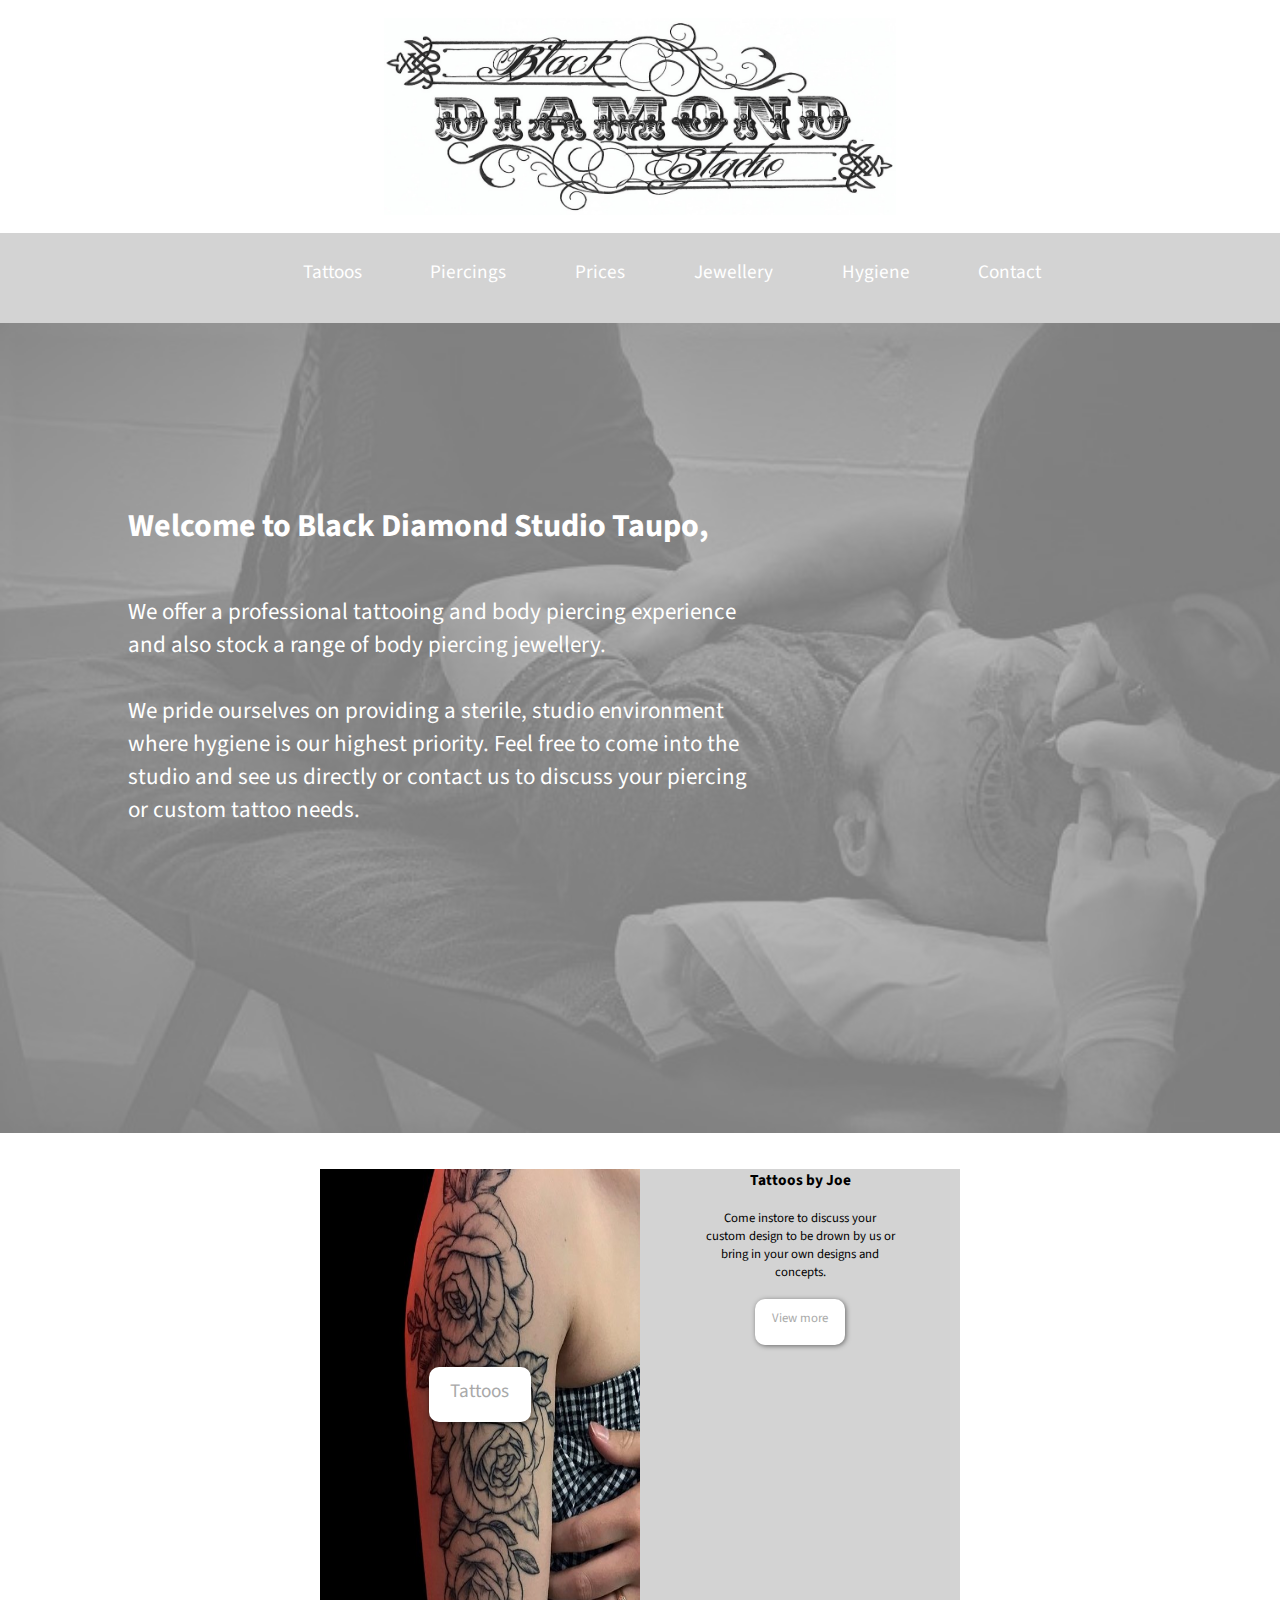
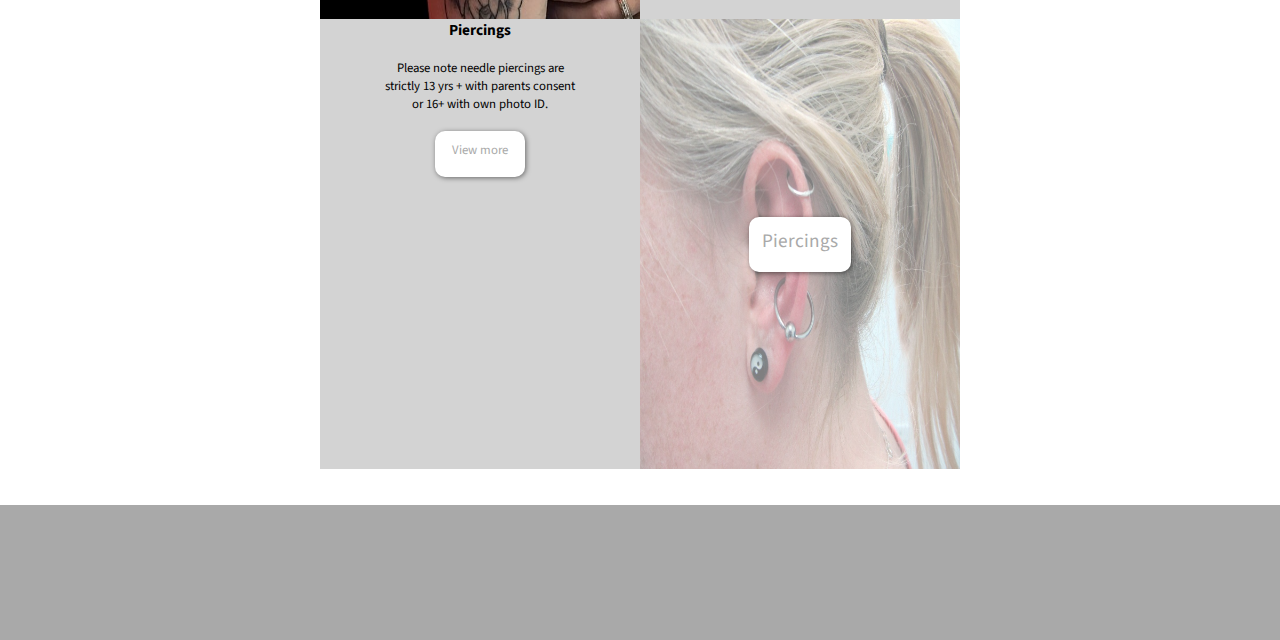
==== index.html @ 7707bf23 "black-diamond" ====
<!DOCTYPE html>
<html lang="en">
<head>
    <meta charset="UTF-8">
    <meta name="viewport" content="width=device-width, initial-scale=1.0">
    <meta http-equiv="X-UA-Compatible" content="ie=edge">
    <link rel="stylesheet" href="styles.css">
    <link href="https://fonts.googleapis.com/css?family=Source+Sans+Pro:400,700,900&display=swap" rel="stylesheet">
    <title>Black Diamond Tattoo</title>
</head>
<body>
    <div class="logo">
        <img src="images/blackDiamondLogo.png" alt="Black Diamond Tattoo">
    </div>

    <div class="main-nav">
        <ul>
            <li>
                <a href="tattoos.html">Tattoos</a>
                <a href="piercings.html">Piercings</a>
                <a href="prices.html">Prices</a>
                <a href="jewellery.html">Jewellery</a>
                <a href="hygiene.html">Hygiene</a>
                <a href="contact.html">Contact</a>
            </li>
        </ul>
    </div>

    <div class="homepage-blurb">
        <div class="blurb-div">
            <h1>
                    Welcome to Black Diamond Studio Taupo,<br><br>
            </h1>
            <p>
                    We offer a professional tattooing and body piercing experience
                    and also stock a range of body piercing jewellery.<br><br>                
                    We pride ourselves on providing a sterile, studio environment where hygiene is our highest priority.
                    Feel free to come into the studio and see us directly
                    or contact us to discuss your piercing or custom tattoo needs.      
            </p>
        </div>
    </div>

    <div class="tattoo-info">        
        <img class="tattoo-photo" src="images/tattoo3.jpg" alt="Tattoos">     
        <div class="hp-button" id="tat-button">
                <a href="tattoos.html">Tattoos</a>
        </div>   
        <div class="blurb">
                <h1>Tattoos by Joe</h1><br>
                Come instore to discuss your custom design to be drown by us
                or bring in your own designs and concepts.
                <div class="blurb-button">
                    <a href="tattoos.html">View more</a>  
                </div>
        </div>
    </div>
   

    <div class="piercing-info">
            <div class="blurb">
                    <h1>Piercings</h1><br>
                    Please note needle piercings are strictly 13 yrs + with parents consent
                    or 16+ with own photo ID.
                    <div class="blurb-button">
                      <a href="piercings.html">View more</a>  
                    </div>
            </div>
            <img class="piercing-photo"src="images/piercing1.jpg" alt="Piercings">             
            <div class="hp-button" id="piercing-button">
                    <a href="piercings.html">Piercings</a>
            </div>       
    </div>

    
    

    <div class="footer">

    </div>    
</body>
</html>
---- styles.css ----
*{
    padding: 0;
    margin: 0;
}

.logo{
    width: 100%;
}

.logo img{
    width: 40vw;
    display: block;
    margin: auto;
    padding: 2vh 0;
}

.main-nav{
    width: 100%;
    height: 10vh;
    background-color: lightgray;
}

.main-nav ul{
    list-style: none;
}

.main-nav ul li{
    font-size: 1.5vw;
    padding-top: 2.8vh;
    text-align: center;
}

.main-nav ul li a{
    text-decoration: none;
    color: white;
    padding-left: 5vw;
    font-family: 'Source Sans Pro', sans-serif;
}

.homepage-blurb{
    background-color: black;     
    background-image: url(images/hero-image3-bw3.jpg);   
    background-repeat: no-repeat;
    background-size: cover;
    height: 90vh;
    overflow: hidden;
    opacity: 0.5;
    align-items: center;
}

.homepage-blurb p{
    color: white;
    padding-left: 10vw;
    font-size: 1.8vw;
    font-family: 'Source Sans Pro', sans-serif;
}

.homepage-blurb h1{
    color: white;
    padding-left: 10vw;
    font-size: 2.5;
    font-family: 'Source Sans Pro', sans-serif, bold;
}

.blurb-div{
    width: 60vw;
    padding-top: 20vh;
}

.tattoo-info{
    display: grid;
    grid-template-columns: 50% 50%;
    grid-template-rows: 100%;
    grid-template-areas: 
        "tattoo-photo blurb";
    width: 50vw;
    height: 50vh;
    margin: auto;
    padding-top: 4vh;
}

#tat-button{
    grid-area: tattoo-photo;
    position: relative;
    margin: auto;
}

.tattoo-photo{
    grid-area: tattoo-photo;
    width: 100%;
    height: 100%;
}

.blurb{
    grid-area: blurb;
    font-size: 1vw;
    font-family: 'Source Sans Pro', sans-serif;
    background-color: lightgray;
    text-align: center;
    height: 100%;
    padding: 0 5vw;
}

.piercing-info{
    display: grid;
    grid-template-columns: 50% 50%;
    grid-template-rows: 100%;
    grid-template-areas: 
        "blurb piercing-photo";
    width: 50vw;
    height: 50vh;
    margin: auto;
    padding-bottom: 4vh;
}

#piercing-button{
    grid-area: piercing-photo;
}

.piercing-photo{
    grid-area: piercing-photo;
    width: 100%;
    height: 100%;    
    opacity: 0.5;
}

.blurb{
    grid-area: blurb;
}

.blurb h1{
    font-size: 1.2vw;    
    font-family: 'Source Sans Pro', sans-serif, bold;
}

.hp-button{
    background-color: white;
    text-align: center;
    width: 8vw;
    height: 5vh;
    margin: 2vh auto;
    font-size: 1.5vw;    
    padding-top: 1.1vh;
    border-radius: 10px;
    box-shadow: 1px 1px 5px rgba(0,0,0,.5);    
    position: relative;
    margin: auto;
}

.hp-button a{    
    text-decoration: none;
    color: darkgray;    
    font-family: 'Source Sans Pro', sans-serif, bold;
}

.blurb-button{
    background-color: white;
    text-align: center;
    width: 7vw;
    height: 4vh;
    margin: 2vh auto;
    font-size: 1vw;    
    padding-top: 1.1vh;
    border-radius: 10px;
    box-shadow: 1px 1px 5px rgba(0,0,0,.5);
}

.blurb-button a{
    text-decoration: none;
    color: darkgray;
}

.footer{
    width: 100%;
    height: 15vh;
    background-color: darkgray;
}

.navigation-container{
    display: grid;
    grid-template-columns: repeat(12, [col] 1fr);
    grid-template-rows: repeat(1, [row] 1fr);
}

.logo-nav{
    grid-column: col 5/ span 4;
    width: 30vw;
    height: auto;
    grid-row: row;
}

.tattoos-nav{
    grid-column: col 2/ span 1;
    grid-row: row;
}

.piercings-nav{
    grid-column: col 3/ span 1;
    grid-row: row;
}

.prices-nav{
    grid-column: col 4/ span 1;
    grid-row: row;
}

.jewellery-nav{
    grid-column: col 9/ span 1;
    grid-row: row;
}

.hygiene-nav{
    grid-column: col 10/ span 1;
    grid-row: row;
}

.contact-nav{
    grid-column: col 11/ span 1;
    grid-row: row;
}
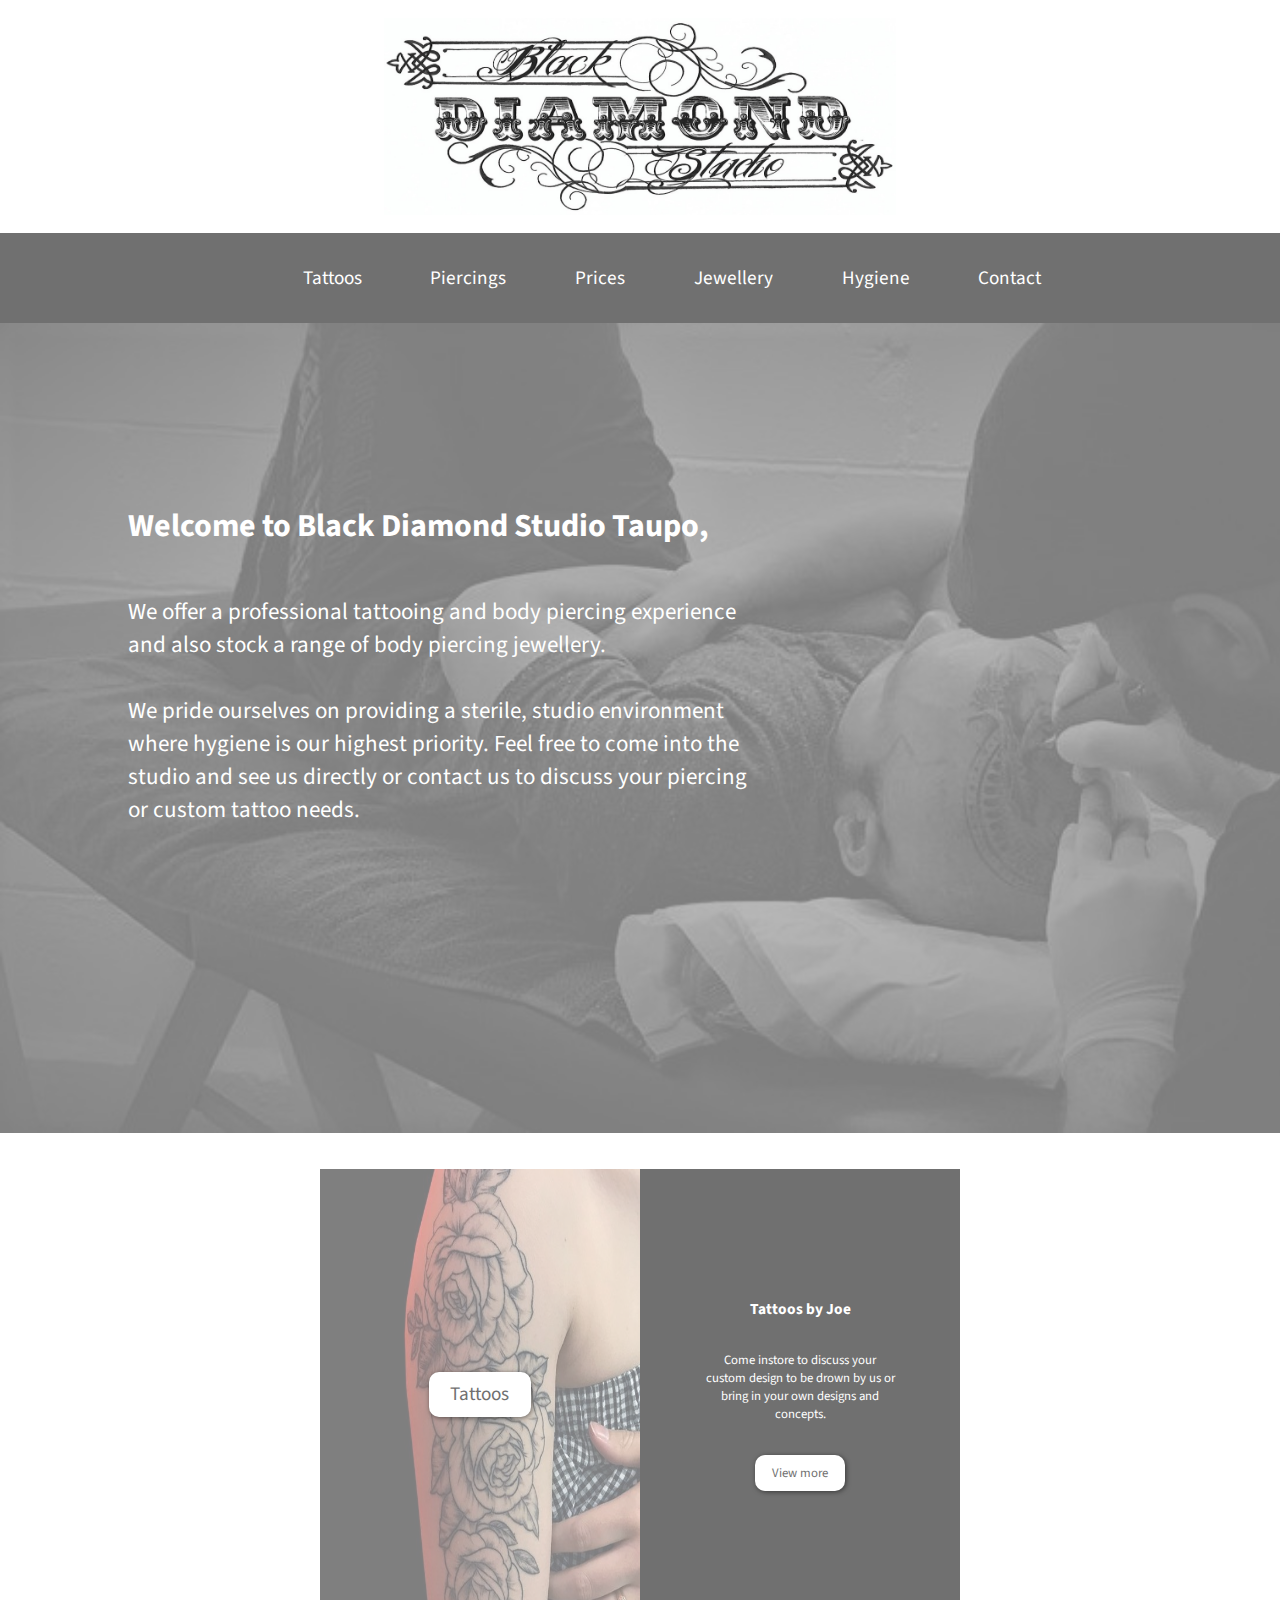
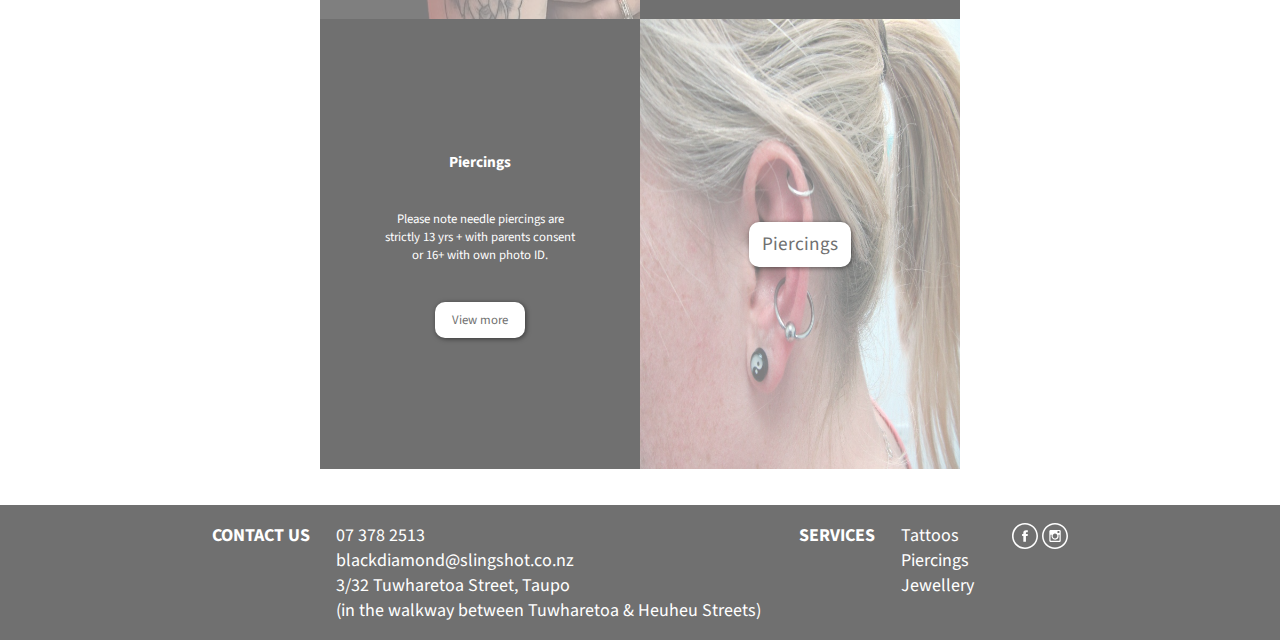
==== commit 1d4e8811: "BlackDiamond" ====
--- a/index.html
+++ b/index.html
@@ -44,27 +44,31 @@
     <div class="tattoo-info">        
         <img class="tattoo-photo" src="images/tattoo3.jpg" alt="Tattoos">     
         <div class="hp-button" id="tat-button">
-                <a href="tattoos.html">Tattoos</a>
+            <a href="tattoos.html">Tattoos</a>
         </div>   
         <div class="blurb">
-                <h1>Tattoos by Joe</h1><br>
-                Come instore to discuss your custom design to be drown by us
-                or bring in your own designs and concepts.
+            <div class="contents">
+                <h1>Tattoos by Joe</h1>
+                <p>Come instore to discuss your custom design to be drown by us
+                or bring in your own designs and concepts.</p>
                 <div class="blurb-button">
                     <a href="tattoos.html">View more</a>  
                 </div>
+            </div>
         </div>
     </div>
    
 
     <div class="piercing-info">
             <div class="blurb">
-                    <h1>Piercings</h1><br>
-                    Please note needle piercings are strictly 13 yrs + with parents consent
-                    or 16+ with own photo ID.
+                <div class="contents">
+                    <h1>Piercings</h1>
+                    <p>Please note needle piercings are strictly 13 yrs + with parents consent
+                    or 16+ with own photo ID.</p>
                     <div class="blurb-button">
                       <a href="piercings.html">View more</a>  
                     </div>
+                </div>
             </div>
             <img class="piercing-photo"src="images/piercing1.jpg" alt="Piercings">             
             <div class="hp-button" id="piercing-button">
@@ -72,11 +76,27 @@
             </div>       
     </div>
 
-    
-    
+    <div class="footer">
+        <div class="footer-contents">
+            <h1>CONTACT US</h1>
+            <p>
+                07 378 2513<br>
+                blackdiamond@slingshot.co.nz<br>
+                3/32 Tuwharetoa Street, Taupo<br>
+                (in the walkway between Tuwharetoa & Heuheu Streets)
+            </p>
+            <h1>SERVICES</h1>
+            <p>
+                <a href="tattoos.html">Tattoos</a><br>
+                <a href="piercings.html">Piercings</a><br>
+                <a href="jewellery.html">Jewellery</a><br>
+            </p>
+            <div class="icons">
+                <a href="https://www.facebook.com/blackdiamondtaupo/"><img src="images/facebook.svg" alt="Facebook"></a>
+                <img src="images/instagram.svg" alt="Instagram">
+            </div>
+        </div>
+    </div>
 
-    <div class="footer">
-
-    </div>    
 </body>
 </html>--- a/styles.css
+++ b/styles.css
@@ -2,6 +2,7 @@
     padding: 0;
     margin: 0;
 }
+/* Homepage */
 
 .logo{
     width: 100%;
@@ -17,7 +18,9 @@
 .main-nav{
     width: 100%;
     height: 10vh;
-    background-color: lightgray;
+    background-color: #707070;
+    display: grid;
+    place-items: center;
 }
 
 .main-nav ul{
@@ -26,7 +29,6 @@
 
 .main-nav ul li{
     font-size: 1.5vw;
-    padding-top: 2.8vh;
     text-align: center;
 }
 
@@ -81,24 +83,33 @@
 
 #tat-button{
     grid-area: tattoo-photo;
-    position: relative;
     margin: auto;
 }
 
 .tattoo-photo{
     grid-area: tattoo-photo;
     width: 100%;
-    height: 100%;
+    height: 100%;      
+    opacity: 0.5;
 }
 
 .blurb{
     grid-area: blurb;
     font-size: 1vw;
     font-family: 'Source Sans Pro', sans-serif;
-    background-color: lightgray;
-    text-align: center;
-    height: 100%;
-    padding: 0 5vw;
+    background-color:#707070;
+    color: white;
+    text-align: center;
+    height: 100%;
+    padding: 0 5vw;    
+    display: grid;
+    place-items: center;
+}
+
+.contents{
+    height: 50%;
+    display: grid;
+    place-items: center;
 }
 
 .piercing-info{
@@ -139,17 +150,18 @@
     width: 8vw;
     height: 5vh;
     margin: 2vh auto;
-    font-size: 1.5vw;    
-    padding-top: 1.1vh;
+    font-size: 1.5vw;   
     border-radius: 10px;
     box-shadow: 1px 1px 5px rgba(0,0,0,.5);    
     position: relative;
     margin: auto;
+    display: grid;
+    place-items: center;
 }
 
 .hp-button a{    
     text-decoration: none;
-    color: darkgray;    
+    color: #707070;    
     font-family: 'Source Sans Pro', sans-serif, bold;
 }
 
@@ -158,64 +170,243 @@
     text-align: center;
     width: 7vw;
     height: 4vh;
-    margin: 2vh auto;
+    margin: auto;
     font-size: 1vw;    
-    padding-top: 1.1vh;
     border-radius: 10px;
     box-shadow: 1px 1px 5px rgba(0,0,0,.5);
+    display: grid;
+    place-items: center;
 }
 
 .blurb-button a{
     text-decoration: none;
-    color: darkgray;
-}
-
-.footer{
+    color: #707070;
+}
+
+.page-logo{
+    width: 100%;
+}
+
+.page-logo img{
+    width: 30%;
+    display: block;
+    margin: auto;
+    padding: 2vh 0;
+}
+
+.page-nav{
+    width: 100%;
+    height: 8vh;
+    background-color: #F5F5F5;
+    box-shadow: 0 .1vh 1.5vh #707070;
+    display: grid;
+    place-items: center;
+    position: sticky;
+    top: 0;
+}
+
+.page-nav ul{
+    list-style: none;
+}
+
+.page-nav ul li{
+    font-size: 1.2vw;
+    text-align: center;
+}
+
+.page-nav ul li a{
+    text-decoration: none;
+    color: #707070;
+    padding-left: 2.5vw;
+    padding-right: 2.5vw;
+    font-family: 'Source Sans Pro', sans-serif;
+}
+
+/* Tattoos and Piercings Page */
+
+.pages-blurb{
+    width: 100%;
+    height: 100%;
+    background-color: #E2E2E2;
+    text-align: center;
+    margin-top: 5vh;
+}
+
+.pages-blurb h1{
+    font-size: 5vh;
+    font-family: 'Source Sans Pro', sans-serif, bold;
+    padding-bottom: 2vh;
+    padding-top: 4vh;
+    color: #707070;
+}
+
+.pages-blurb p{
+    font-size: 2.5vh;
+    font-family: 'Source Sans Pro', sans-serif;
+    padding-bottom: 5vh;    
+    color: #707070;
+}
+
+.photo-grid{
+    height: 100vh;
+    width: 80vw;
+    margin: auto;
+    display: flex;
+    flex-direction: row;
+    flex-wrap: wrap;
+    justify-content: space-around;
+    margin-top: 5vh;
+    margin-bottom: 5vh;
+    overflow: scroll;    
+}
+
+.photo-grid img{
+    width: 18vw;
+    height: 18vw;
+    padding-bottom: 4vh;
+}
+
+/* Prices Page */
+
+.prices{
+    display: grid;
+    grid-template-columns: 35% 20% 35% 10%;
+    grid-template-rows: 100%;
+    grid-template-areas: 
+        "prices-r1 prices-r2 prices-r3 prices-r4";
+    width: 50vw;
+    height: 100%;
+    margin: auto;
+    font-family: 'Source Sans Pro', sans-serif;
+    font-size: 2.5vh;
+    text-align: left;
+}
+
+.prices-r1{
+    grid-area: prices-r1;
+}
+
+.prices-r2{
+    grid-area: prices-r2;
+}
+
+.prices-r3{
+    grid-area: prices-r3;
+}
+
+.prices-r4{
+    grid-area: prices-r4;
+}
+
+.prices2{
+    display: grid;
+    place-items: center;
+    grid-template-columns: 60% 40%;
+    grid-template-rows: 100%;
+    grid-template-areas: 
+        "info-photo prices-r5";
+    column-gap: 2vw;
+    width: 70vw;
+    height: 100%;
+    margin: 5vh auto;
+    text-align: center;
+}
+
+.info-photo{
+    grid-area: info-photo;
+}
+
+.info-photo img{
+    width: 100%;
+}
+
+.prices-r5{
+    grid-area: prices-r5;
+    background-color: #E2E2E2;
+    width: 100%;
+    height: 100%;   
+}
+
+.prices-r5 p{ 
+    font-family: 'Source Sans Pro', sans-serif;
+    font-size: 2.5vh;
+    color: #707070;
+    padding-top: 8vh;
+}
+
+/* Jewellery Page */
+
+.jewellery-grid{
+    width: 65vw;
+    margin: auto;
+    display: flex;
+    flex-direction: row;
+    flex-wrap: wrap;
+    justify-content: space-around;
+    margin-top: 5vh;
+    margin-bottom: 5vh;  
+}
+
+.jewellery-grid img{
+    width: 20vw;
+    height: 20vw;
+    padding-bottom: 4vh;
+}
+
+/* Hygiene Page */
+
+.hygiene-image{
+    width: 60%;
+    height: 100%;
+    margin: 4vh auto;
+}
+
+.hygiene-image img{
+    width: 100%;
+    height: 100%;
+}
+
+/* Contact Page */
+
+.fb-icon1 img{
+    width: 3vw;
+    color: #707070;
+}
+
+/* Footer */
+
+.footer{    
     width: 100%;
     height: 15vh;
-    background-color: darkgray;
-}
-
-.navigation-container{
-    display: grid;
-    grid-template-columns: repeat(12, [col] 1fr);
-    grid-template-rows: repeat(1, [row] 1fr);
-}
-
-.logo-nav{
-    grid-column: col 5/ span 4;
-    width: 30vw;
-    height: auto;
-    grid-row: row;
-}
-
-.tattoos-nav{
-    grid-column: col 2/ span 1;
-    grid-row: row;
-}
-
-.piercings-nav{
-    grid-column: col 3/ span 1;
-    grid-row: row;
-}
-
-.prices-nav{
-    grid-column: col 4/ span 1;
-    grid-row: row;
-}
-
-.jewellery-nav{
-    grid-column: col 9/ span 1;
-    grid-row: row;
-}
-
-.hygiene-nav{
-    grid-column: col 10/ span 1;
-    grid-row: row;
-}
-
-.contact-nav{
-    grid-column: col 11/ span 1;
-    grid-row: row;
-}
-
+    background-color: #707070;   
+}
+
+.footer-contents{
+    padding-top: 2vh;
+    display: flex;    
+    margin: auto;
+    justify-content: center;
+}
+
+.footer-contents h1{
+    font-family: 'Source Sans Pro', sans-serif;
+    font-size: 2vh;
+    color: white;
+    margin-right: 2vw;
+}
+
+.footer-contents p{
+    font-family: 'Source Sans Pro', sans-serif;
+    font-size: 2vh;
+    color: white;
+    margin-right: 3vw;
+}
+
+.footer a{
+    text-decoration: none;
+    color: white;
+}
+
+.icons img{    
+    width: 2vw;
+}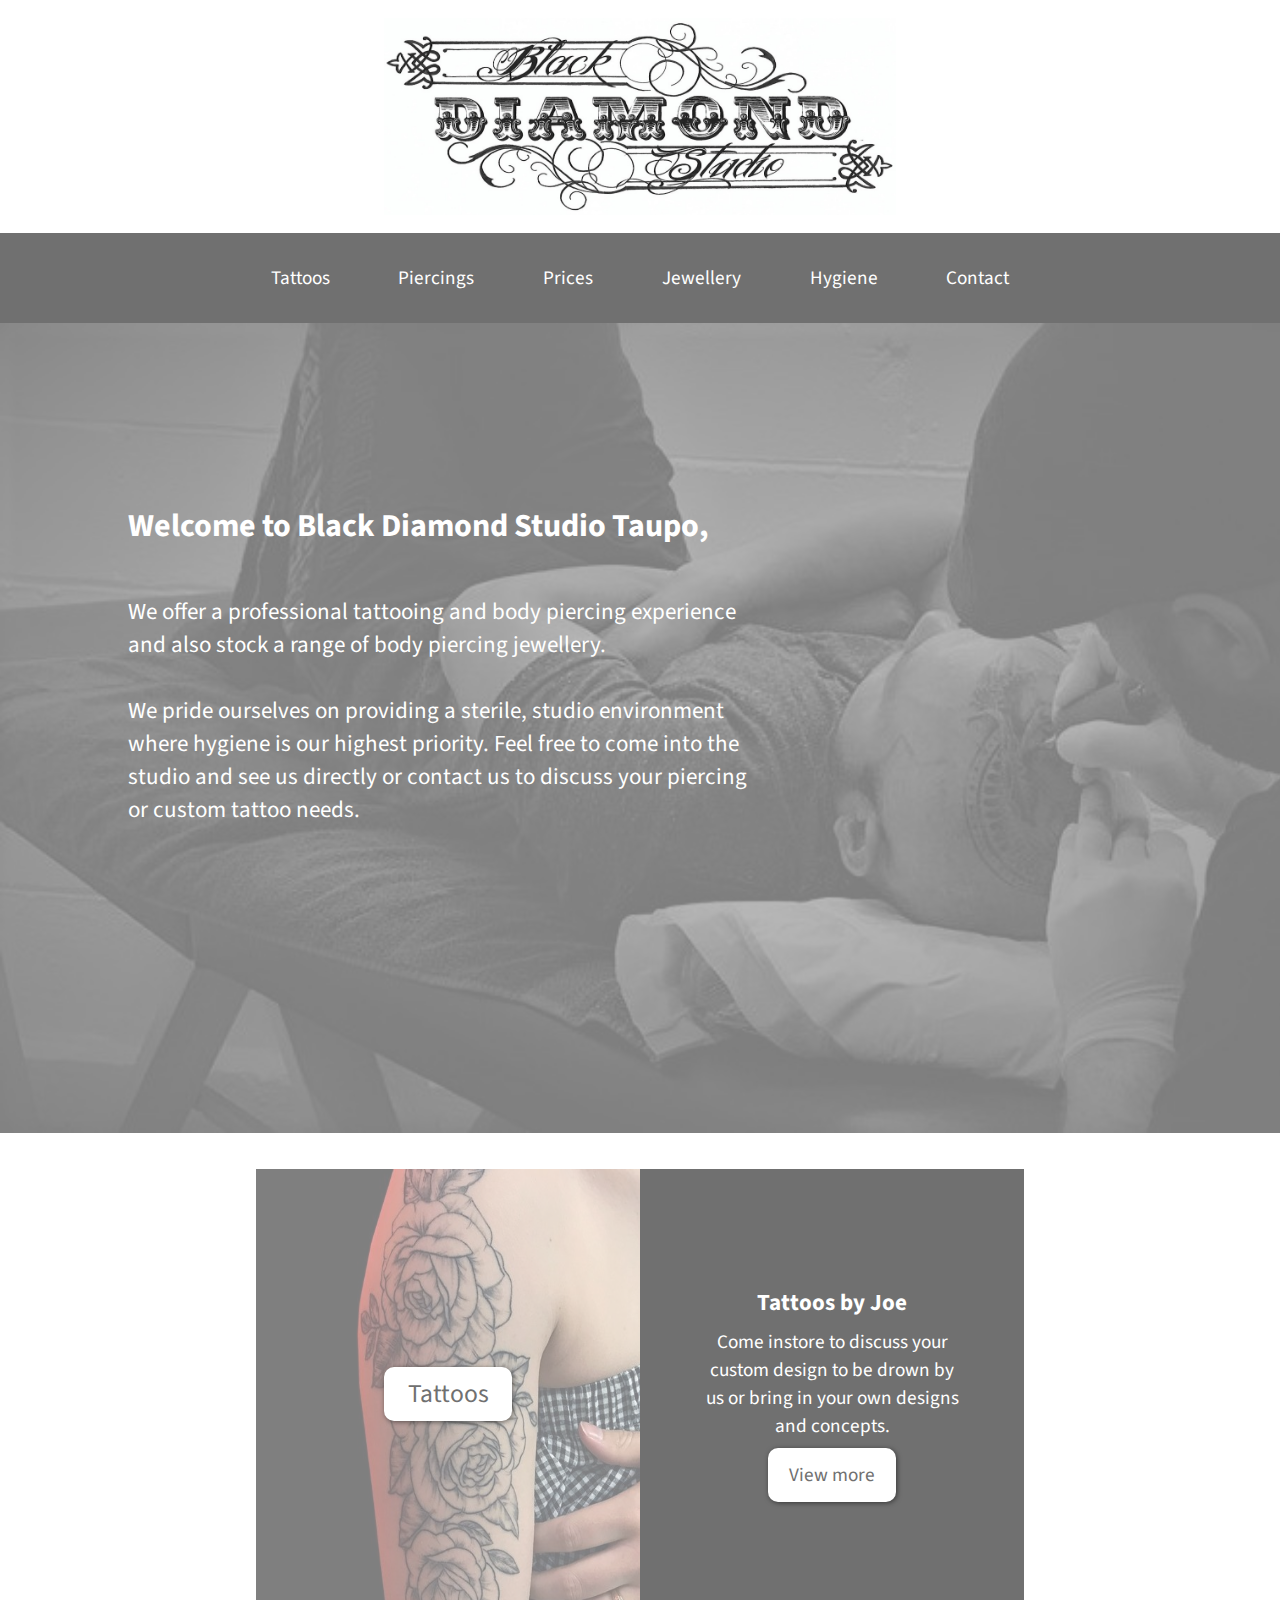
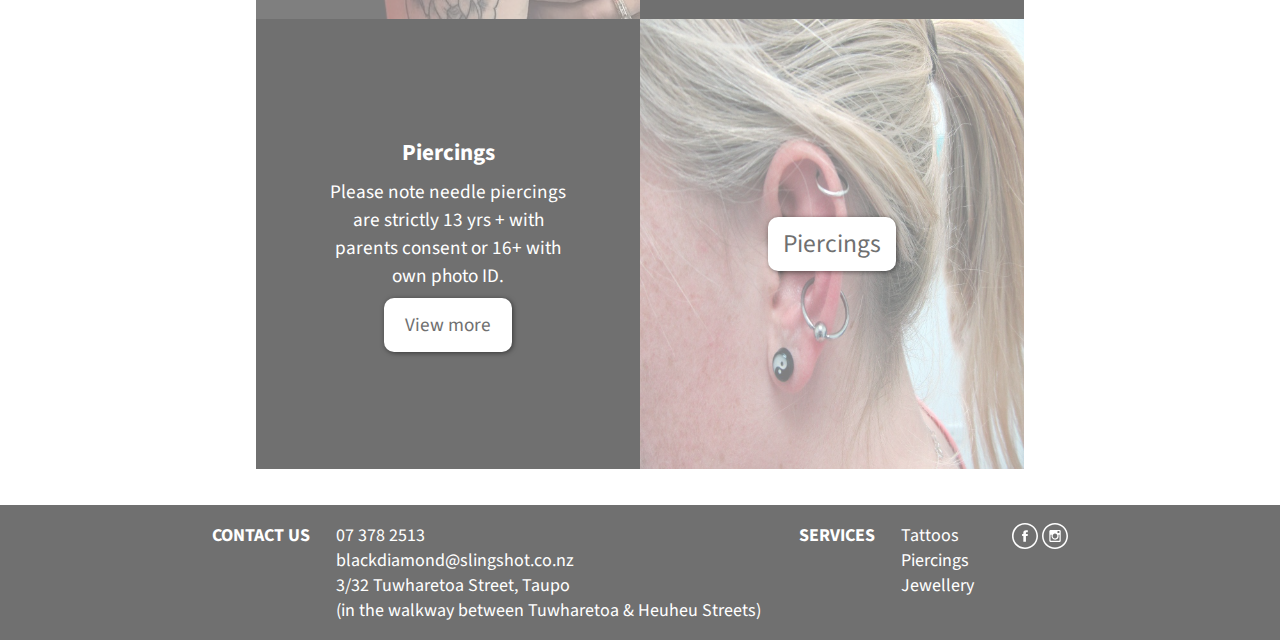
==== commit 51be7f48: "resposive" ====
--- a/index.html
+++ b/index.html
@@ -5,6 +5,7 @@
     <meta name="viewport" content="width=device-width, initial-scale=1.0">
     <meta http-equiv="X-UA-Compatible" content="ie=edge">
     <link rel="stylesheet" href="styles.css">
+    <link rel="stylesheet" href="https://cdnjs.cloudflare.com/ajax/libs/font-awesome/4.7.0/css/font-awesome.min.css">
     <link href="https://fonts.googleapis.com/css?family=Source+Sans+Pro:400,700,900&display=swap" rel="stylesheet">
     <title>Black Diamond Tattoo</title>
 </head>
@@ -13,7 +14,7 @@
         <img src="images/blackDiamondLogo.png" alt="Black Diamond Tattoo">
     </div>
 
-    <div class="main-nav">
+    <div class="mobile-nav" id="myMobileNav">
         <ul>
             <li>
                 <a href="tattoos.html">Tattoos</a>
@@ -22,6 +23,9 @@
                 <a href="jewellery.html">Jewellery</a>
                 <a href="hygiene.html">Hygiene</a>
                 <a href="contact.html">Contact</a>
+                <a href="javascript:void(0);" class="icon" onclick="myFunction()">
+                <i class="fa fa-bars"></i>
+                </a>
             </li>
         </ul>
     </div>
@@ -98,5 +102,15 @@
         </div>
     </div>
 
+    <script>
+    function myFunction() {
+  var x = document.getElementById("myMobileNav");
+  if (x.className === "mobile-nav") {
+    x.className += " responsive";
+  } else {
+    x.className = "mobile-nav";
+  }
+}</script>
+
 </body>
 </html>--- a/styles.css
+++ b/styles.css
@@ -15,28 +15,40 @@
     padding: 2vh 0;
 }
 
-.main-nav{
+
+.mobile-nav {
+    background-color: #707070;
+    overflow: hidden;
     width: 100%;
     height: 10vh;
-    background-color: #707070;
-    display: grid;
-    place-items: center;
-}
-
-.main-nav ul{
+    background-color: #707070;    
+    display: grid;
+    place-items: center;
+}
+
+.mobile-nav ul{
     list-style: none;
 }
 
-.main-nav ul li{
+.mobile-nav ul li{
     font-size: 1.5vw;
     text-align: center;
 }
 
-.main-nav ul li a{
+.mobile-nav ul li a{
     text-decoration: none;
     color: white;
-    padding-left: 5vw;
-    font-family: 'Source Sans Pro', sans-serif;
+    padding-left: 2.5vw;
+    padding-right: 2.5vw;
+    font-family: 'Source Sans Pro', sans-serif;
+}
+
+.mobile-nav a:hover {
+    color: black;
+}
+
+.mobile-nav ul li a.icon {
+    display: none;
 }
 
 .homepage-blurb{
@@ -183,6 +195,146 @@
     color: #707070;
 }
 
+/* Homepage Responsive Code */
+
+@media only screen and (max-width: 1400px){
+    .tattoo-info{
+        width: 60vw;
+    }
+
+    .piercing-info{
+        width: 60vw;
+    }
+
+    .blurb{
+        font-size: 1.5vw;
+    }
+
+    .blurb h1{
+        font-size: 1.8vw;
+    }
+
+    .blurb-button{
+        font-size: 1.5vw;
+        width: 10vw;
+        height: 6vh;
+    }
+
+    .hp-button{
+        width: 10vw;
+        height: 6vh;
+        font-size: 2vw;
+    }
+
+}
+
+@media only screen and (max-width: 1000px){
+    .tattoo-info{
+        height: 30vw;
+    }
+
+    .piercing-info{
+        height: 30vw;
+    }
+
+    .blurb-button{
+        height: 4vh;
+    }
+
+    .main-nav ul li{
+        font-size: 2vw;
+    }
+
+    .homepage-blurb{           
+        background-image: url(images/hero-image3-bw3.jpg);   
+        background-repeat: no-repeat;
+        background-size: 100vw;
+    }
+}
+
+@media only screen and (max-width: 800px){
+    .main-nav{
+        height: 6vh;
+    }
+
+    .main-nav ul li{
+        font-size: 2.8vw;
+    }
+
+    .homepage-blurb{
+        height: 40vh;
+    }
+
+    .blurb-div{
+        padding-top: 4vh;
+    }
+
+    .homepage-blurb p{
+        font-size: 1.8vh;
+    }
+
+    .tattoo-info{
+        width: 70vw;
+        height: 45vw;
+    }
+
+    .piercing-info{
+        width: 70vw;
+        height: 45vw;
+    }
+
+    .blurb{
+        font-size: 2.2vw;
+    }
+
+    .blurb p{
+        padding-bottom: 2vh;
+    }
+
+    .blurb h1{
+        font-size: 2.5vw;
+        padding-bottom: 1vh;
+    }
+}
+
+@media only screen and (max-width: 600px){
+
+    .mobile-nav{
+        height: 100%;
+        padding: .5vh 0;
+    }
+
+    .mobile-nav a{
+        display: none;
+        font-size: 2vh;
+    }
+
+    .mobile-nav ul li a.icon {
+        float: right;
+        display: block;
+        font-size: 3vh;
+        color: white;
+    }
+
+    .mobile-nav.responsive {
+        position: relative;
+    }
+
+    .mobile-nav.responsive a.icon {
+      position: absolute;
+      right: 0;
+      top: 0;
+    }
+
+    .mobile-nav.responsive a {
+      float: none;
+      display: block;
+      text-align: left;
+    }
+}
+
+/* Navigation on all pages */
+
 .page-logo{
     width: 100%;
 }
